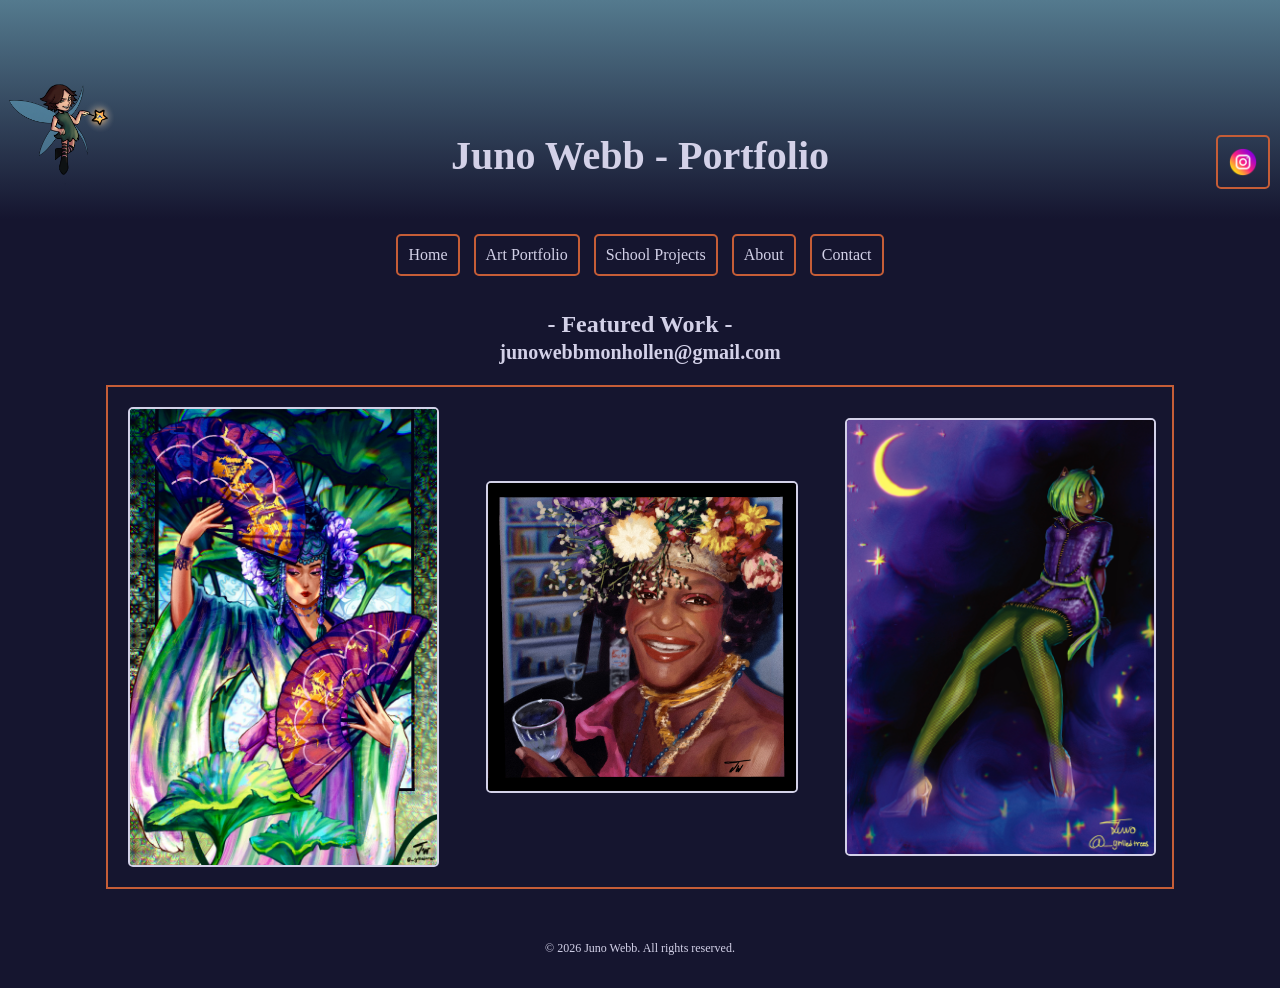
==== snwebb5/index.html @ 95fbed09 "Add files via upload" ====
<!DOCTYPE html>

<html lang="en">

<head>
    <meta charset="UTF-8">
    <meta name="viewport" content="width=device-width, initial-scale=1.0">
    <link rel="stylesheet" href="portfolioStyle.css">

        <title>Home</title>
</head>
    <body>
    
        <header>
            <img class = "logo" src="LogoDrawing.png" alt="fairy">
            <h1>Juno Webb - Portfolio</h1>
            <a href="https://www.instagram.com/_grilledtrees?obrf=MTF3bmVlNXhqajhvYw%3D%3D&utm_source=qr" class="instaLink">
            <img src="image.png" alt="Instagram Logo" style="width: 30px; height: 30px;">
            </a>
        </header>

        <nav class="navBar">

                <a href="index.html" class="navButton">Home</a>
                <a href="ArtPortfolio.html" class="navButton">Art Portfolio</a>
                <a href="school.html" class="navButton">School Projects</a>
                <a href="about.html" class="navButton">About</a>
                <a href="contact.html" class="navButton">Contact</a>
            
        </nav>

        <main>

            
            <section id="gallery">
                 <h2>- Featured Work -<br><small>junowebbmonhollen@gmail.com</small></h2>
               
                <div class="galleryWrapper">
                     <img class = "galleryImg" src="Untitled_Artwork (6).jpg" alt="rakasaStudy">
                     <img class = "galleryImg" src="marsha.JPG" alt="marsha">
                     <img class = "galleryImg" src="Clawdeen.PNG" alt="clawdeen">
                </div>
            </section>
        </main>
        <footer>
            <p>&copy; 2026 Juno Webb. All rights reserved.</p>
        </footer>
    </body>
---- snwebb5/portfolioStyle.css ----
:root {
    --text: #d3d1e8;
    --bg: #15152f;
    --primary: #5cb887;
    --secondary: #547a8e;
    --accent: #c55d37;
    --font-family: 'Georgia', 'Times New Roman', Times, serif;
}

body {
    background-color: var(--bg);
    color: var(--text);
    font-family: var(--font-family);
    margin: 0;
    padding: 0;
}

header {
    background: linear-gradient(to bottom, var(--secondary), var(--bg));
}

h1, h2 {
    color: var(--text);
    text-align: center;
}

header h1{
    margin: 0;
    padding-bottom: 1em;
    font-size: 2.5em;
}

.instaLink{
    position: fixed;
    top: 15%;
    right: 10px;
    display: inline-flex;
    padding: 10px 10px;
    border: 2px solid var(--accent);
    border-radius: 5px;
}
 
/*the table is bare bones at the moment but my new wireframe should help
it look better for next time.*/
.imgCell{
    padding: 2px;
    text-align: center;
}

.galleryImg{
   width: 100%; 
   height: auto; 
   object-fit: cover;
   border-radius: 5px;
   border: 2px solid var(--text);
}

.galleryWrapper {
    display: grid;
    grid-template-columns: repeat(auto-fit, minmax(200px, 1fr));
    gap: 5%;
    overflow-x: auto; 
    margin: 20px auto;
    max-width: 80%;
    align-items: center;
    padding: 20px;
    border: 2px solid var(--accent);
}

.galleryTable {
    width: 40%; 
    height: 60%;
}

.navBar { 
    padding: 10px; 
    text-align: center;
    text-decoration: none;
}

.navButton {
    display: inline-block;
    margin: 5px;
    padding: 10px 20px;
    border-radius: 5px; 
    border: 2px solid var(--accent);
}

.navButton:hover{
    color: var(--primary);
    background-color: var(--accent);
    transition: background-color 0.3s ease-in, color 0.3s ease-out;
}

.logo {
    width: 10%; 
    height: 10%; 
    object-fit: cover;
    border-radius: 50%;
    margin: 0 auto;
    transform: scaleX(-1) translateY(50%);
    
}

.navBar a {
    padding: 10px; 
    text-align: center;
    text-decoration: none;
    font-size: 16px;
    color: var(--text);
}

footer {
    text-align: center;
    padding: 20px;
    font-size: 12px;
}
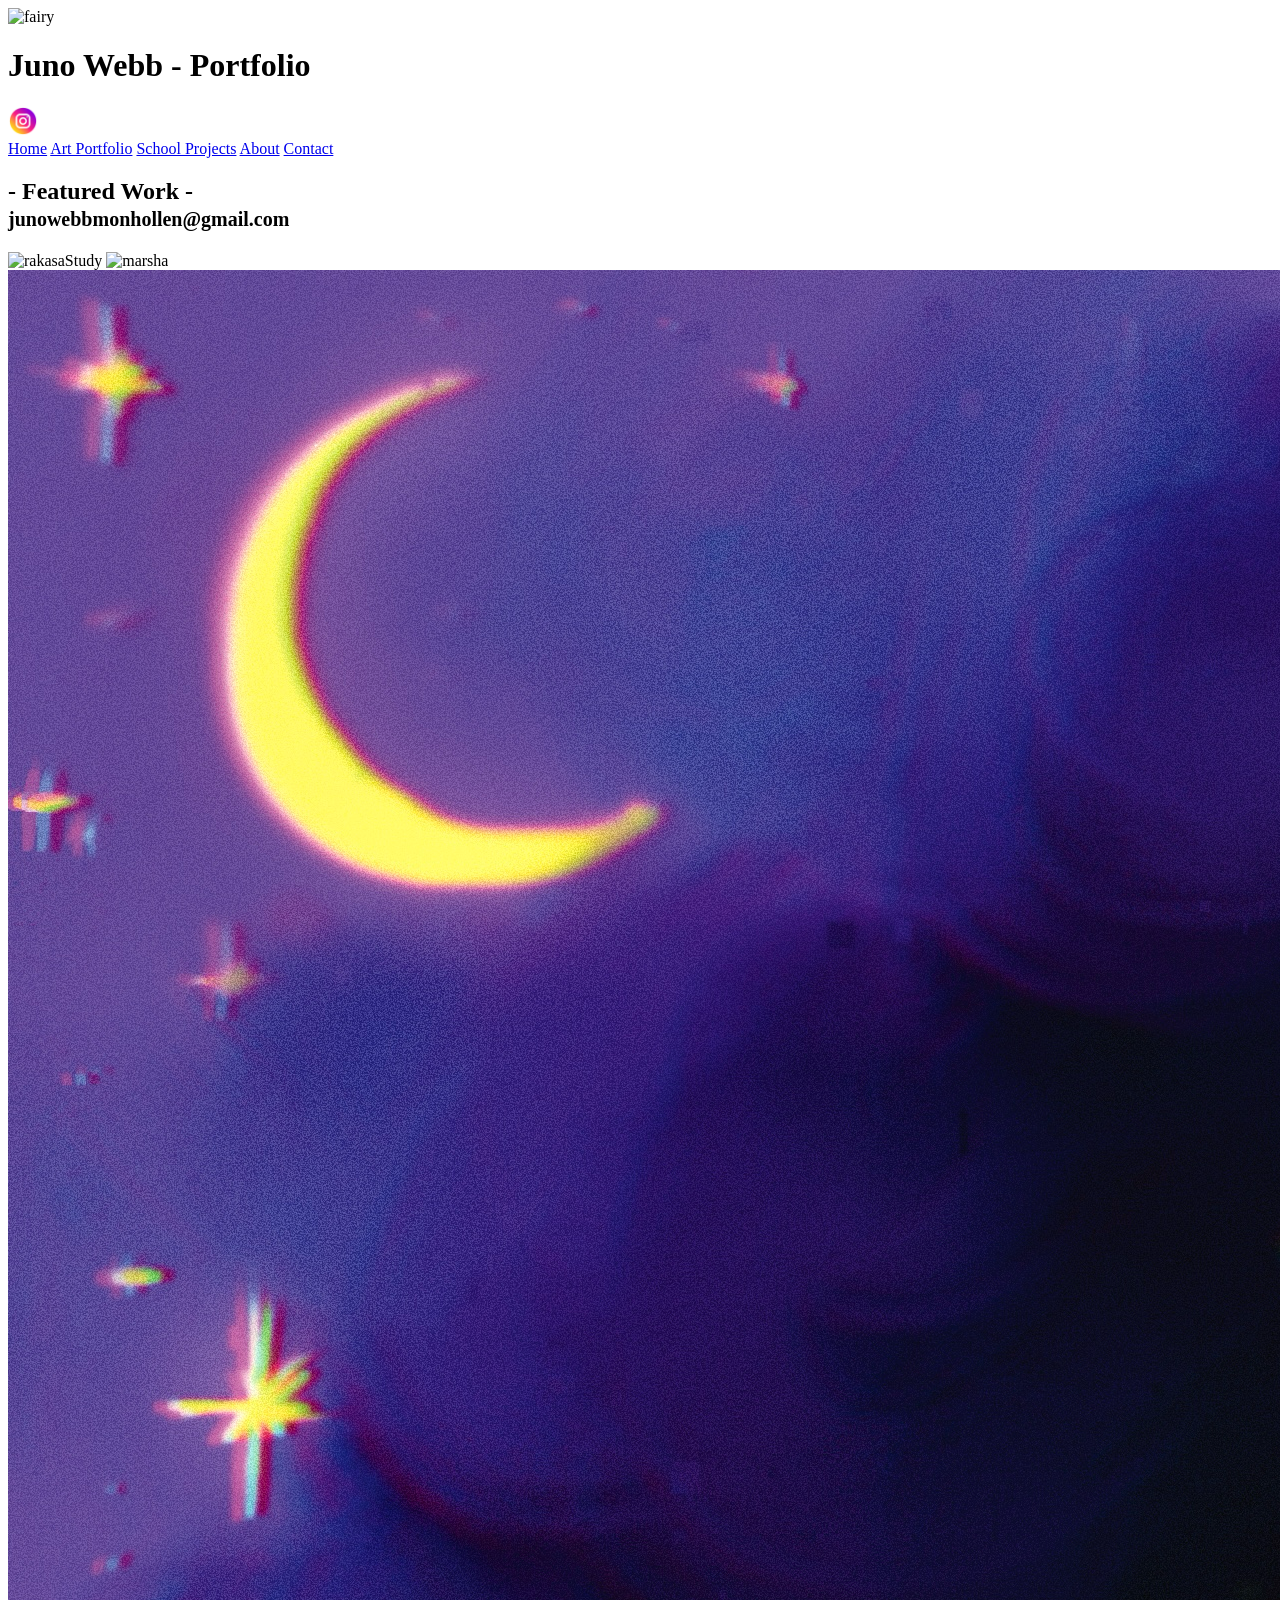
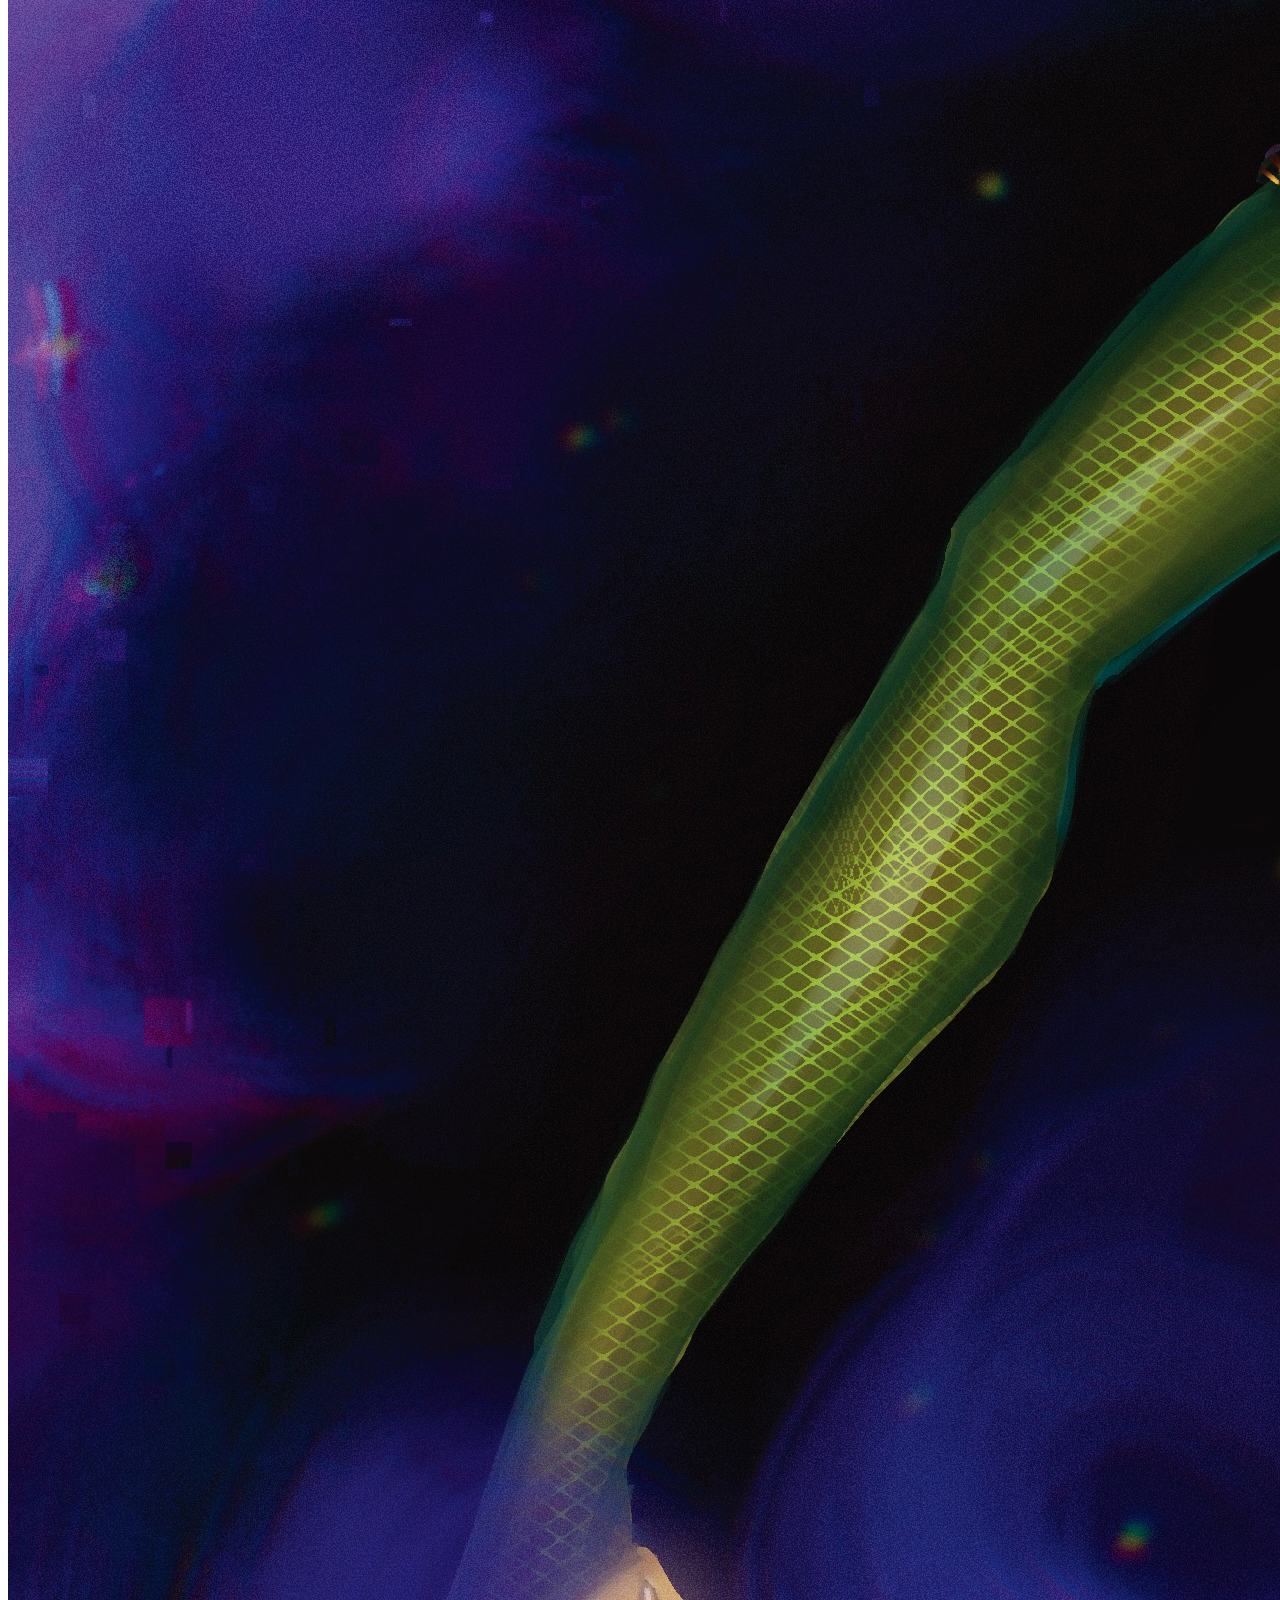
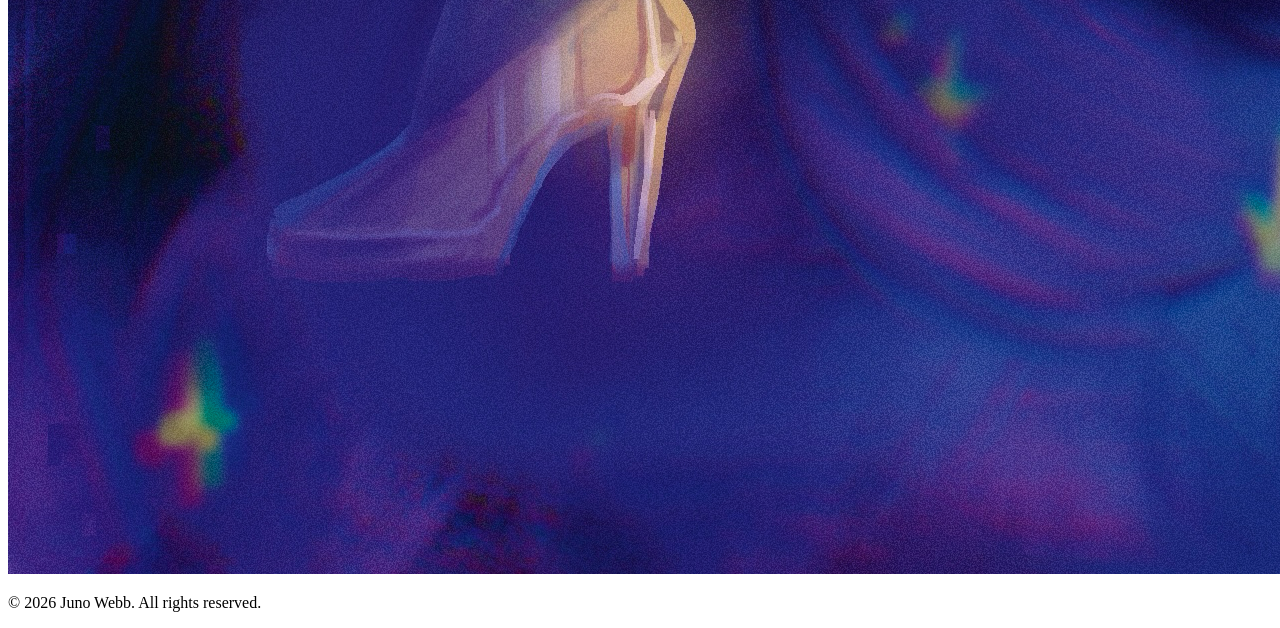
==== commit f6340992: "Add files via upload" ====
--- a/snwebb5/index.html
+++ b/snwebb5/index.html
@@ -36,9 +36,9 @@
                  <h2>- Featured Work -<br><small>junowebbmonhollen@gmail.com</small></h2>
                
                 <div class="galleryWrapper">
-                     <img class = "galleryImg" src="Untitled_Artwork (6).jpg" alt="rakasaStudy">
-                     <img class = "galleryImg" src="marsha.JPG" alt="marsha">
-                     <img class = "galleryImg" src="Clawdeen.PNG" alt="clawdeen">
+                     <img class = "galleryImgHome" src="Untitled_Artwork (6).jpg" alt="rakasaStudy">
+                     <img class = "galleryImgHome" src="marsha.JPG" alt="marsha">
+                     <img class = "galleryImgHome" src="Clawdeen.PNG" alt="clawdeen">
                 </div>
             </section>
         </main>
